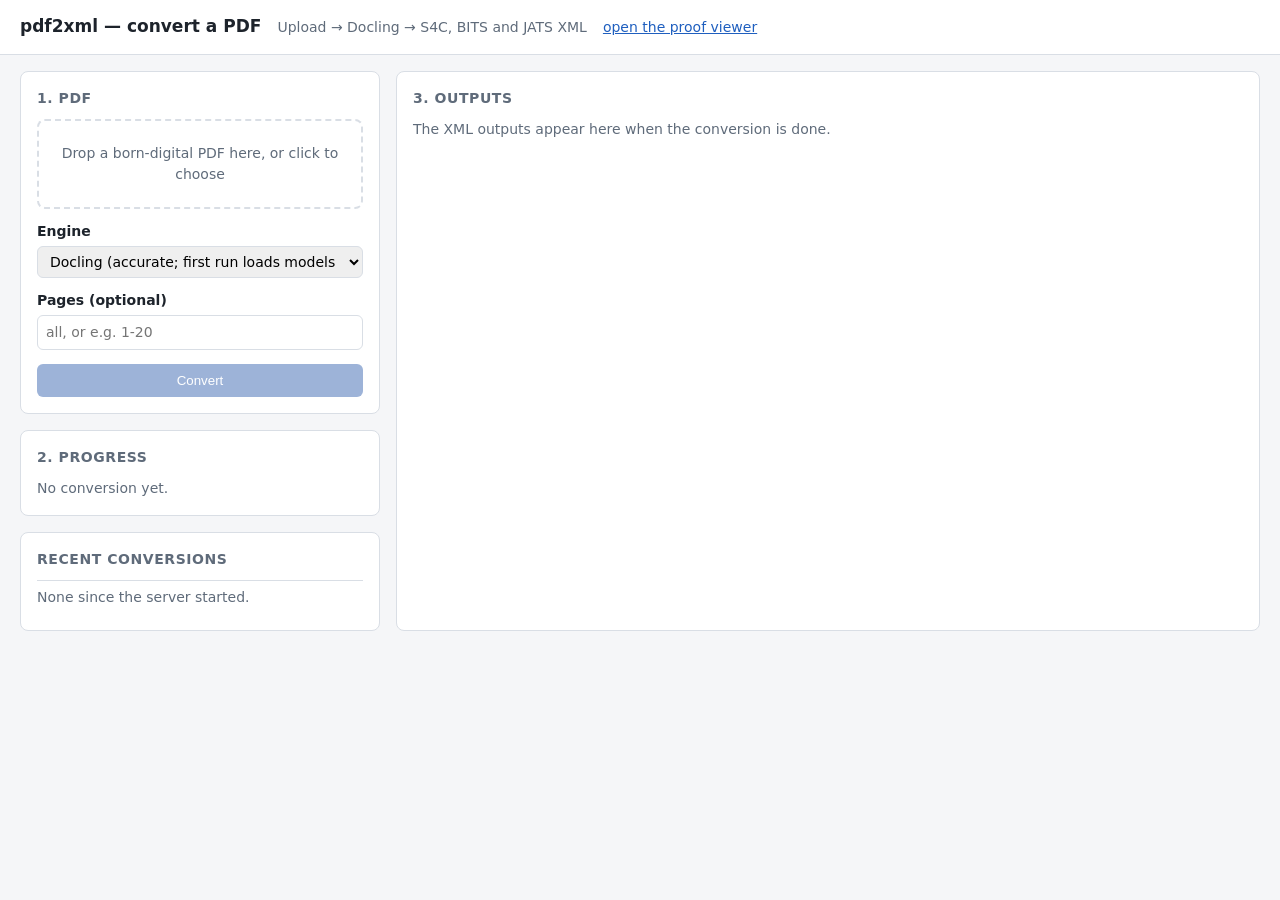
==== src/pdf2xml/resources/preview/upload.html @ 7eb4080d "Updated" ====
<!doctype html>
<html lang="en">
<head>
<meta charset="utf-8">
<meta name="viewport" content="width=device-width, initial-scale=1">
<title>pdf2xml — convert a PDF</title>
<!--
  Reference page for the conversion API (served at /upload). It shows the whole flow the
  frontend implements: upload a PDF → POST /api/convert → poll GET /api/jobs/<id> → show the
  outputs (rendered previews in an iframe, downloads). Plain HTML and JS, no build step.
-->
<style>
  :root { --ink: #1d232b; --muted: #5f6b7a; --rule: #d9dee5; --bg: #f5f6f8; --card: #fff;
          --accent: #1f5fbf; --ok: #1b7f3b; --warn: #a15c00; --bad: #b3261e; }
  * { box-sizing: border-box; }
  body { margin: 0; font: 14px/1.5 "Segoe UI", system-ui, sans-serif; color: var(--ink);
         background: var(--bg); }
  header { padding: 14px 20px; background: var(--card); border-bottom: 1px solid var(--rule);
           display: flex; gap: 16px; align-items: baseline; flex-wrap: wrap; }
  header h1 { font-size: 17px; margin: 0; }
  header a { color: var(--accent); }
  main { max-width: 1400px; margin: 0 auto; padding: 16px 20px; display: grid; gap: 16px;
         grid-template-columns: minmax(280px, 360px) 1fr; }
  @media (max-width: 900px) { main { grid-template-columns: 1fr; } }
  .card { background: var(--card); border: 1px solid var(--rule); border-radius: 8px;
          padding: 16px; }
  h2 { font-size: 14px; margin: 0 0 10px; text-transform: uppercase; letter-spacing: .04em;
       color: var(--muted); }
  #drop { border: 2px dashed var(--rule); border-radius: 8px; padding: 22px; text-align: center;
          cursor: pointer; color: var(--muted); }
  #drop.over { border-color: var(--accent); background: #eef3fb; }
  #drop strong { color: var(--ink); display: block; word-break: break-all; }
  label { display: block; margin: 12px 0 4px; font-weight: 600; }
  select, input[type=text] { width: 100%; padding: 6px 8px; border: 1px solid var(--rule);
                             border-radius: 6px; font: inherit; }
  button { margin-top: 14px; width: 100%; padding: 9px; border: 0; border-radius: 6px;
           background: var(--accent); color: #fff; font: 600 14px inherit; cursor: pointer; }
  button:disabled { background: #9db3d8; cursor: default; }
  button.secondary { background: #e8ebf0; color: var(--ink); }
  .bar { height: 8px; background: #e8ebf0; border-radius: 4px; overflow: hidden; margin: 8px 0; }
  .bar > div { height: 100%; background: var(--accent); width: 0; transition: width .3s; }
  .muted { color: var(--muted); }
  .badge { display: inline-block; padding: 1px 8px; border-radius: 10px; font-size: 12px;
           font-weight: 600; color: #fff; }
  .s-ok { background: var(--ok); } .s-check { background: var(--warn); }
  .s-invalid, .s-failed { background: var(--bad); } .s-cancelled, .s-unknown { background: #7a8594; }
  .s-queued, .s-running { background: var(--accent); }
  .error { color: var(--bad); white-space: pre-wrap; }
  #jobs { list-style: none; margin: 0; padding: 0; }
  #jobs li { padding: 6px 0; border-top: 1px solid var(--rule); cursor: pointer; }
  #jobs li:hover { background: #f0f3f8; }
  .tabs { display: flex; gap: 6px; flex-wrap: wrap; margin-bottom: 10px; }
  .tabs button { width: auto; margin: 0; padding: 6px 12px; background: #e8ebf0;
                 color: var(--ink); }
  .tabs button.on { background: var(--accent); color: #fff; }
  .downloads a { margin-right: 12px; color: var(--accent); }
  iframe { width: 100%; height: 70vh; border: 1px solid var(--rule); border-radius: 6px;
           background: #fff; }
</style>
</head>
<body>
<header>
  <h1>pdf2xml — convert a PDF</h1>
  <span class="muted">Upload → Docling → S4C, BITS and JATS XML</span>
  <a href="/">open the proof viewer</a>
</header>
<main>
  <section>
    <div class="card">
      <h2>1. PDF</h2>
      <div id="drop" tabindex="0">Drop a born-digital PDF here, or click to choose
        <strong id="fname"></strong></div>
      <input id="file" type="file" accept="application/pdf,.pdf" hidden>
      <label for="engine">Engine</label>
      <select id="engine">
        <option value="docling">Docling (accurate; first run loads models ~40 s)</option>
        <option value="heuristic">Heuristic (fast, no table detection)</option>
      </select>
      <label for="pages">Pages (optional)</label>
      <input id="pages" type="text" placeholder="all, or e.g. 1-20">
      <button id="go" disabled>Convert</button>
    </div>
    <div class="card" style="margin-top:16px">
      <h2>2. Progress</h2>
      <div id="progress" class="muted">No conversion yet.</div>
    </div>
    <div class="card" style="margin-top:16px">
      <h2>Recent conversions</h2>
      <ul id="jobs"><li class="muted">None since the server started.</li></ul>
    </div>
  </section>
  <section class="card">
    <h2>3. Outputs</h2>
    <div id="outputs" class="muted">The XML outputs appear here when the conversion is done.</div>
  </section>
</main>
<script>
"use strict";
const $ = (id) => document.getElementById(id);
const STAGE_NAMES = {
  style_layer: "Reading text and styles", structure_layer: "Layout analysis (engine)",
  merge_build: "Building the document", figures: "Cutting figures", xml: "Canonical XML",
  epub: "EPUB", docx: "Word", bits_jats: "BITS and JATS XML", overlays: "Page images",
};
let file = null, current = null, timer = null;

function el(tag, attrs = {}, ...kids) {           // text only: no innerHTML with server data
  const e = document.createElement(tag);
  for (const [k, v] of Object.entries(attrs)) {
    if (k === "class") e.className = v; else if (k.startsWith("on")) e[k] = v; else e.setAttribute(k, v);
  }
  for (const k of kids) e.append(k);
  return e;
}

async function api(method, url, body, headers = {}) {
  const r = await fetch(url, { method, body, headers });
  const data = await r.json().catch(() => ({ error: "bad_response", message: r.statusText }));
  if (!r.ok) throw new Error(data.message || data.error || r.statusText);
  return data;
}

// ---- 1. choose a file
function pick(f) {
  file = f || null;
  $("fname").textContent = file ? `${file.name} (${(file.size / 1048576).toFixed(1)} MB)` : "";
  $("go").disabled = !file;
}
$("drop").onclick = () => $("file").click();
$("drop").onkeydown = (e) => { if (e.key === "Enter" || e.key === " ") $("file").click(); };
$("file").onchange = () => pick($("file").files[0]);
for (const ev of ["dragenter", "dragover"]) $("drop").addEventListener(ev, (e) => {
  e.preventDefault(); $("drop").classList.add("over"); });
for (const ev of ["dragleave", "drop"]) $("drop").addEventListener(ev, (e) => {
  e.preventDefault(); $("drop").classList.remove("over"); });
$("drop").addEventListener("drop", (e) => pick(e.dataTransfer.files[0]));

// ---- 2. upload: the raw PDF as the body, options in the query string
$("go").onclick = async () => {
  $("go").disabled = true;
  const q = new URLSearchParams({ engine: $("engine").value });
  if ($("pages").value.trim()) q.set("pages", $("pages").value.trim());
  try {
    const job = await api("POST", "/api/convert?" + q, file,
      { "Content-Type": "application/pdf", "X-Filename": encodeURIComponent(file.name) });
    follow(job.id);
  } catch (err) {
    $("progress").replaceChildren(el("div", { class: "error" }, "Upload refused: " + err.message));
  } finally {
    $("go").disabled = !file;
  }
};

// ---- progress: poll the job until it has finished
function follow(id) {
  current = id;
  clearTimeout(timer);
  poll();
}
async function poll() {
  if (!current) return;
  let job;
  try { job = await api("GET", "/api/jobs/" + current); }
  catch (err) { $("progress").replaceChildren(el("div", { class: "error" }, err.message)); return; }
  showProgress(job);
  listJobs();
  if (job.state === "queued" || job.state === "running") timer = setTimeout(poll, 1500);
  else if (job.state === "done") showOutputs(job);
}

function showProgress(job) {
  const pct = job.state === "done" ? 100 : Math.round(100 * job.stage_index / (job.stage_count + 1));
  const kids = [
    el("div", {}, el("span", { class: "badge s-" + job.state }, job.state), " ",
       el("strong", {}, job.filename)),
    el("div", { class: "bar" }, Object.assign(el("div"), { style: `width:${pct}%` })),
  ];
  if (job.state === "running")
    kids.push(el("div", {}, `Step ${job.stage_index} of ${job.stage_count}: `
      + (STAGE_NAMES[job.stage] || "starting") + ` — ${job.elapsed_s} s`));
  if (job.state === "queued") kids.push(el("div", { class: "muted" }, "Waiting for the previous conversion."));
  if (job.state === "failed") kids.push(el("div", { class: "error" }, job.error));
  if (job.state === "done") kids.push(el("div", {}, `Finished in ${job.elapsed_s} s — result `,
      el("span", { class: "badge s-" + job.result.status }, job.result.status),
      job.result.warnings ? ` (${job.result.warnings} warnings)` : ""));
  if (job.state === "queued" || job.state === "running")
    kids.push(el("button", { class: "secondary", onclick: async () => {
      try { await api("DELETE", "/api/jobs/" + job.id); poll(); } catch (e) { alert(e.message); }
    } }, "Cancel"));
  $("progress").replaceChildren(...kids);
}

// ---- 3. outputs: a tab per XML, previewed through the server's stylesheet
// "S4C XML" is the project's name for the canonical XML (30_canonical.xml)
const TABS = [["canonical_xml", "S4C XML"], ["bits", "BITS XML"], ["jats", "JATS XML"]];
function showOutputs(job) {
  const out = job.result.outputs;
  const frame = el("iframe", { title: "Preview" });
  const tabs = el("div", { class: "tabs" });
  const open = (key, btn) => {
    frame.src = out[key].view;
    for (const b of tabs.children) b.classList.toggle("on", b === btn);
  };
  for (const [key, name] of TABS) if (out[key]) {
    const b = el("button", {}, name);
    b.onclick = () => open(key, b);
    tabs.append(b);
  }
  const downloads = el("div", { class: "downloads" }, "Download: ");
  for (const [key, o] of Object.entries(out))
    downloads.append(el("a", { href: o.download, download: o.file }, o.file));
  downloads.append(el("a", { href: job.result.report, target: "_blank" }, "report.json"));
  $("outputs").replaceChildren(tabs, downloads, frame);
  if (tabs.firstChild) tabs.firstChild.click();
}

// ---- recent jobs
async function listJobs() {
  let data;
  try { data = await api("GET", "/api/jobs"); } catch { return; }
  if (!data.jobs.length) return;
  $("jobs").replaceChildren(...data.jobs.map((j) => el("li", { onclick: () => follow(j.id) },
    el("span", { class: "badge s-" + (j.state === "done" ? j.result.status : j.state) },
       j.state === "done" ? j.result.status : j.state), " ", j.filename,
    el("div", { class: "muted" }, `${j.created.replace("T", " ")} · ${j.options.engine}`))));
}
listJobs();
</script>
</body>
</html>
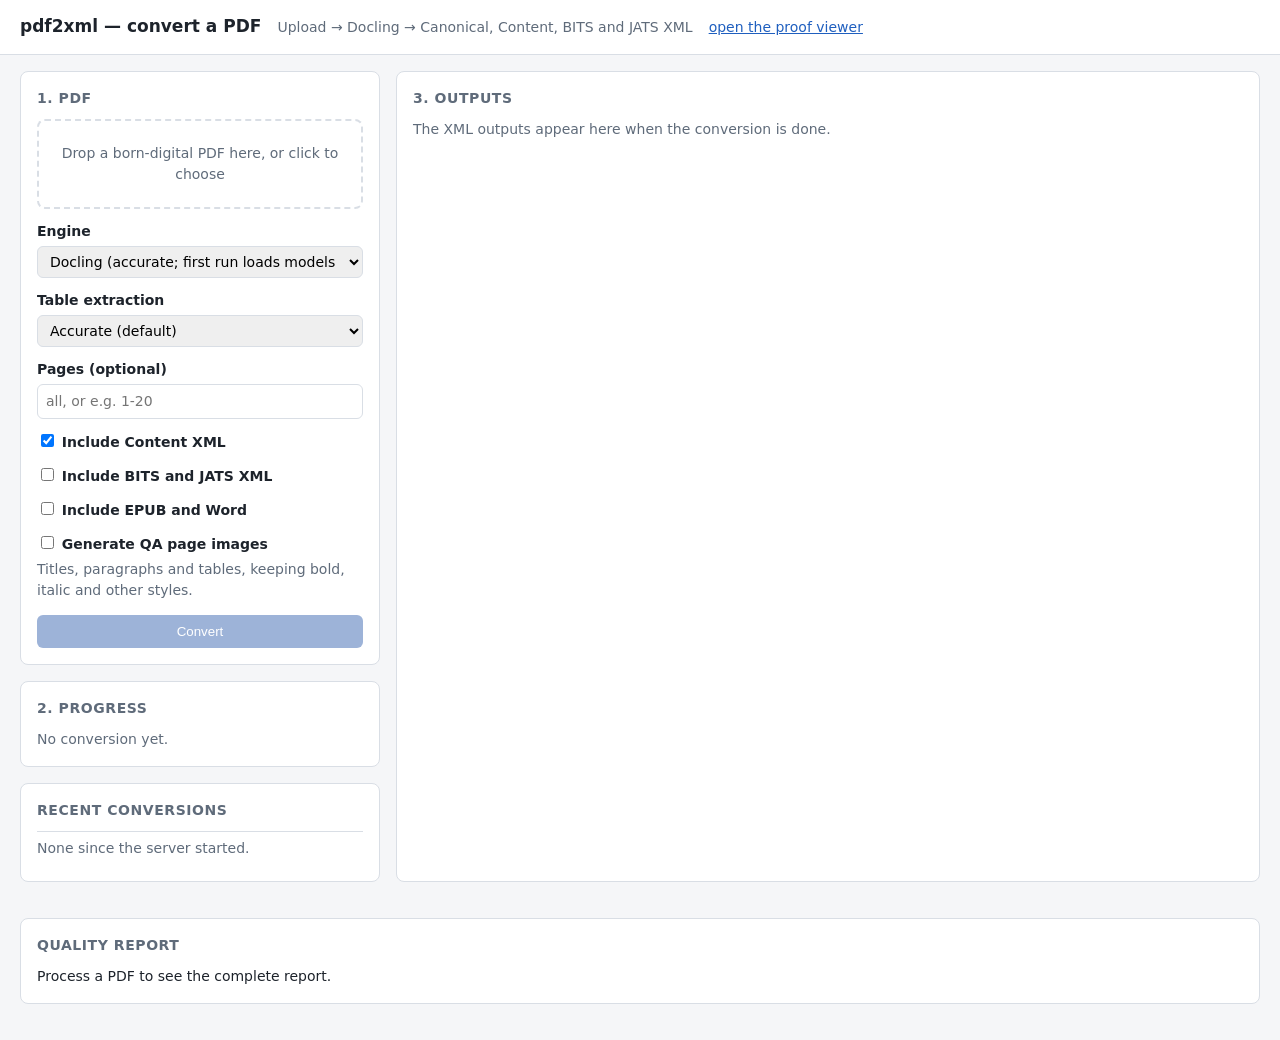
==== commit 2bfa9d23: "PDFTOXML(17-11)" ====
--- a/src/pdf2xml/resources/preview/upload.html
+++ b/src/pdf2xml/resources/preview/upload.html
@@ -57,11 +57,11 @@
   iframe { width: 100%; height: 70vh; border: 1px solid var(--rule); border-radius: 6px;
            background: #fff; }
 </style>
-</head>
+<script src="/inspector/quality-report.js" defer></script></head>
 <body>
 <header>
   <h1>pdf2xml — convert a PDF</h1>
-  <span class="muted">Upload → Docling → S4C, BITS and JATS XML</span>
+  <span class="muted">Upload → Docling → Canonical, Content, BITS and JATS XML</span>
   <a href="/">open the proof viewer</a>
 </header>
 <main>
@@ -76,8 +76,18 @@
         <option value="docling">Docling (accurate; first run loads models ~40 s)</option>
         <option value="heuristic">Heuristic (fast, no table detection)</option>
       </select>
+      <label for="table-mode">Table extraction</label>
+      <select id="table-mode">
+        <option value="accurate">Accurate (default)</option>
+        <option value="fast">Fast (review complex tables)</option>
+      </select>
       <label for="pages">Pages (optional)</label>
       <input id="pages" type="text" placeholder="all, or e.g. 1-20">
+      <label><input id="content-xml" type="checkbox" checked> Include Content XML</label>
+      <label><input id="publishing-xml" type="checkbox"> Include BITS and JATS XML</label>
+      <label><input id="book-exports" type="checkbox"> Include EPUB and Word</label>
+      <label><input id="qa-overlays" type="checkbox"> Generate QA page images</label>
+      <div class="muted">Titles, paragraphs and tables, keeping bold, italic and other styles.</div>
       <button id="go" disabled>Convert</button>
     </div>
     <div class="card" style="margin-top:16px">
@@ -93,14 +103,15 @@
     <h2>3. Outputs</h2>
     <div id="outputs" class="muted">The XML outputs appear here when the conversion is done.</div>
   </section>
-</main>
+<section class="card" style="grid-column:1 / -1;margin:20px 0"><h2>Quality Report</h2><div id="quality-report">Process a PDF to see the complete report.</div></section></main>
 <script>
 "use strict";
 const $ = (id) => document.getElementById(id);
 const STAGE_NAMES = {
   style_layer: "Reading text and styles", structure_layer: "Layout analysis (engine)",
   merge_build: "Building the document", figures: "Cutting figures", xml: "Canonical XML",
-  epub: "EPUB", docx: "Word", bits_jats: "BITS and JATS XML", overlays: "Page images",
+  content: "Content XML", epub: "EPUB", docx: "Word", bits_jats: "BITS and JATS XML",
+  overlays: "Page images",
 };
 let file = null, current = null, timer = null;
 
@@ -139,6 +150,11 @@
 $("go").onclick = async () => {
   $("go").disabled = true;
   const q = new URLSearchParams({ engine: $("engine").value });
+  q.set("table_mode", $("table-mode").value);
+  q.set("to", "json,xml" + ($("content-xml").checked ? ",content" : "")
+      + ($("publishing-xml").checked ? ",bits,jats" : "")
+      + ($("book-exports").checked ? ",epub,docx" : ""));
+  q.set("overlays", $("qa-overlays").checked ? "true" : "false");
   if ($("pages").value.trim()) q.set("pages", $("pages").value.trim());
   try {
     const job = await api("POST", "/api/convert?" + q, file,
@@ -179,6 +195,7 @@
     kids.push(el("div", {}, `Step ${job.stage_index} of ${job.stage_count}: `
       + (STAGE_NAMES[job.stage] || "starting") + ` — ${job.elapsed_s} s`));
   if (job.state === "queued") kids.push(el("div", { class: "muted" }, "Waiting for the previous conversion."));
+  if (job.state === "failed") { showQuality(job); }
   if (job.state === "failed") kids.push(el("div", { class: "error" }, job.error));
   if (job.state === "done") kids.push(el("div", {}, `Finished in ${job.elapsed_s} s — result `,
       el("span", { class: "badge s-" + job.result.status }, job.result.status),
@@ -192,8 +209,20 @@
 
 // ---- 3. outputs: a tab per XML, previewed through the server's stylesheet
 // "S4C XML" is the project's name for the canonical XML (30_canonical.xml)
-const TABS = [["canonical_xml", "S4C XML"], ["bits", "BITS XML"], ["jats", "JATS XML"]];
+const TABS = [["canonical_xml", "S4C XML"], ["content_xml", "Content XML"],
+              ["bits", "BITS XML"], ["jats", "JATS XML"]];
+async function showQuality(job) {
+  const box=$("quality-report");
+  box.textContent="Loading quality and validation reports?";
+  try {
+    const report=await api("GET", "/api/report?"+new URLSearchParams({doc:job.doc}));
+    box.innerHTML=window.renderQualityReport(report);
+    const link=el("a",{href:`/files/${encodeURIComponent(job.doc)}/quality_report.html`,target:"_blank"},"Open printable quality report");
+    box.prepend(link);
+  } catch(error) {box.textContent=`Report unavailable: ${error.message}. ${job.error || ""}`;}
+}
 function showOutputs(job) {
+  showQuality(job);
   const out = job.result.outputs;
   const frame = el("iframe", { title: "Preview" });
   const tabs = el("div", { class: "tabs" });
@@ -210,6 +239,9 @@
   for (const [key, o] of Object.entries(out))
     downloads.append(el("a", { href: o.download, download: o.file }, o.file));
   downloads.append(el("a", { href: job.result.report, target: "_blank" }, "report.json"));
+  const layoutOutput = out.canonical_xml || out.content_xml || out.bits || out.jats;
+  if (layoutOutput) downloads.append(el("a", { href: "/inspect#" + new URLSearchParams({doc: job.doc,
+    file: layoutOutput.file}) }, "Layout QA · PDF / XML"));
   $("outputs").replaceChildren(tabs, downloads, frame);
   if (tabs.firstChild) tabs.firstChild.click();
 }
